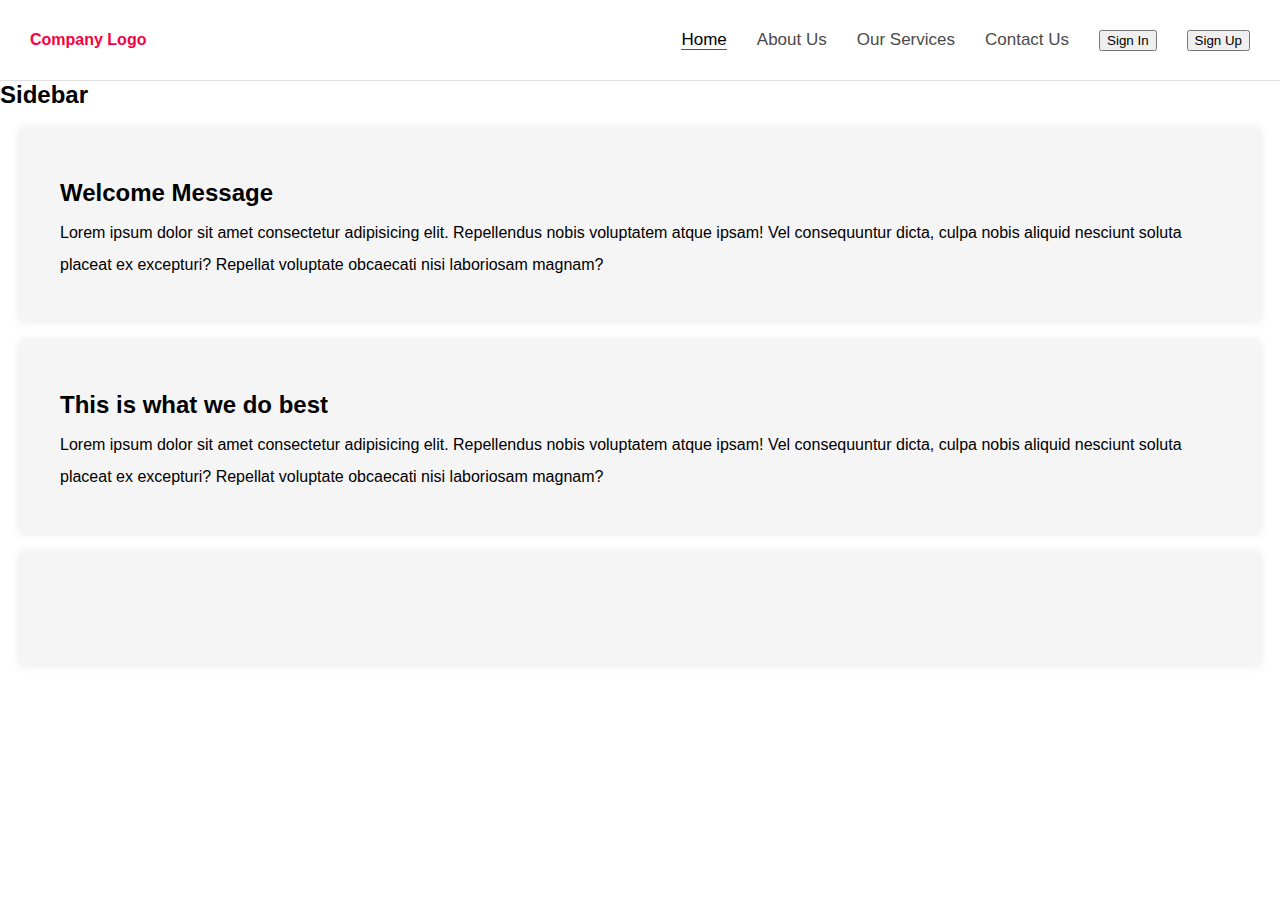
==== about.html @ e8c35fa0 "initial commit for the assignment-5" ====
<!DOCTYPE html>
<html lang="en">
  <head>
    <meta charset="UTF-8" />
    <meta name="viewport" content="width=device-width, initial-scale=1.0" />
    <title>Assignment | Digital-Institute</title>
    <link rel="stylesheet" href="./assets/styles/styles.css" />
  </head>
  <body>
    <header>
      <h2 class="logo">Company Logo</h2>
      <nav>
        <ul>
          <li><a href="./index.html" class="nav-link active-link">Home</a></li>
          <li><a href="about.html" class="nav-link">About Us</a></li>
          <li><a href="services.html" class="nav-link">Our Services</a></li>
          <li><a href="contact.html" class="nav-link">Contact Us</a></li>
          <li>
            <a href="sign-in">
              <button class="sign-in">Sign In</button>
            </a>
          </li>
          <li>
            <a href="sign-up">
              <button class="sign-in">Sign Up</button>
            </a>
          </li>
        </ul>
      </nav>
    </header>
    <aside>
      <h2>Sidebar</h2>
    </aside>
    <main>
      <section class="page-intro">
        <div class="card">
          <h2>Welcome Message</h2>
          <p>
            Lorem ipsum dolor sit amet consectetur adipisicing elit. Repellendus
            nobis voluptatem atque ipsam! Vel consequuntur dicta, culpa nobis
            aliquid nesciunt soluta placeat ex excepturi? Repellat voluptate
            obcaecati nisi laboriosam magnam?
          </p>
        </div>
        <div class="card">
          <h2>This is what we do best</h2>
          <p>
            Lorem ipsum dolor sit amet consectetur adipisicing elit. Repellendus
            nobis voluptatem atque ipsam! Vel consequuntur dicta, culpa nobis
            aliquid nesciunt soluta placeat ex excepturi? Repellat voluptate
            obcaecati nisi laboriosam magnam?
          </p>
        </div>
      </section>
      <section class="image-text">
        <div class="card">
          <img src="" alt="" />
        </div>
      </section>
    </main>
    <script src="./assets/js/script.js"></script>
  </body>
</html>
---- assets/styles/styles.css ----
* {
  margin: 0;
  font-family: 'Roboto', sans-serif;
}

header {
  height: 80px;
  display: flex;
  justify-content: space-between;
  align-items: center;
  border-bottom: 1px solid #e0e0e0;
  padding: 0 30px;
}

header > nav > ul {
  list-style-type: none;
  display: flex;
  justify-content: space-between;
  align-items: center;
  gap: 30px;
}
.logo {
  margin-right: atuo;
  font-size: 1rem;
  text-decoration: none;
  color: #f8003f;
}

.nav-link {
  text-decoration: none;
  color: #4a4a4a;
  font-size: 17px;
  font-family: 'Roboto', sans-serif;
}
.nav-link:hover {
  color: black;
  border-bottom: 1px solid #f8003f;
}
.active-link {
  color: black;
  border-bottom: 1px solid #f8003f;
}

.button-link {
  display: inline-block; /* Allows for padding and margin adjustments */
  padding: 10px 20px;
  margin: 0 5px; /* Spacing between buttons */
  background-color: transparent; /* Transparent background for a clean nav look */
  color: #f8003f; /* Active color for text */
  text-decoration: none; /* Removes underline from links */
  border: 2px solid #f8003f; /* Border color matches active color */
  border-radius: 5px; /* Rounded corners */
  transition: background-color 0.3s, color 0.3s; /* Smooth transition for hover effects */
}

.button-link:hover,
.button-link:focus {
  background-color: #f8003f; /* Active color background on hover/focus */
  color: white; /* Contrast color for text */
  outline: none; /* Removes the outline to keep the design clean */
}

.card {
  background-color: #f5f5f5;
  padding: 40px;
  margin: 20px 20px 20px 20px;
  box-shadow: 0 0 10px rgba(0, 0, 0, 0.1);
  line-height: 2;
}

.main {
  display: flex;
}
.sidebar {
  flex: 0 0 20%;
  display: flex;
  background-color: #f8003f;
  align-items: center;
  justify-content: center;
}
.container {
  flex: 1 1 auto;
  flex-direction: column;
}
.hero {
  display: flex;
}
.image-content {
  display: flex;
  width: 100%;
  gap: 40px;
  align-items: center;
  padding-bottom: 36px;
}

footer {
  display: flex;
  justify-content: space-around;
  padding: 40px;
  align-items: center;
  height: 400px;
  background-color: #4a4a4a;
  color: #f5f5f5;
  line-height: 2;
}

.about-company,
.useful-links,
.newsletter {
  width: 500px;
}

.useful-links > ul {
  list-style-type: none;
  display: flex;
  flex-direction: column;
  padding: 0;
  margin: 0;
}

.useful-links {
  display: flex;
  flex-direction: column;
}

.useful-links a {
  text-decoration: none;
  color: #f5f5f5;
  font-size: 17px;
}

.useful-links a:hover {
  color: #f8003f;
}

.newsletter form {
  display: flex;
  justify-content: center;
  gap: 10px;
}

.newsletter input[type='email'] {
  flex-grow: 1;
  padding: 10px;
  border: 2px solid #007bff;
  border-radius: 5px;
  outline: none;
}

.newsletter button {
  padding: 10px 20px;
  background-color: #007bff;
  color: white;
  border: none;
  border-radius: 5px;
  cursor: pointer;
  transition: background-color 0.3s ease;
}

.newsletter button:hover {
  background-color: #0056b3;
}

@media screen and (max-width: 960px) {
  nav {
    display: none; /* I could make the navbar completely responsive but not the actual assignment */
  }
  .main {
    flex-direction: column;
  }
  .sidebar {
    flex: 0 0 100%;
    /* display: none;   *** To completely hide the sidebar on small screens*/
  }
  .hero {
    flex-direction: column;
  }
  .image-content {
    flex-direction: column;
  }
  footer {
    display: flex;
    flex-direction: column;
    align-items: center;
    justify-content: center;
    height: auto;
    gap: 50px;
  }
  .about-company,
  .useful-links,
  .newsletter {
    width: 60%;
  }
}
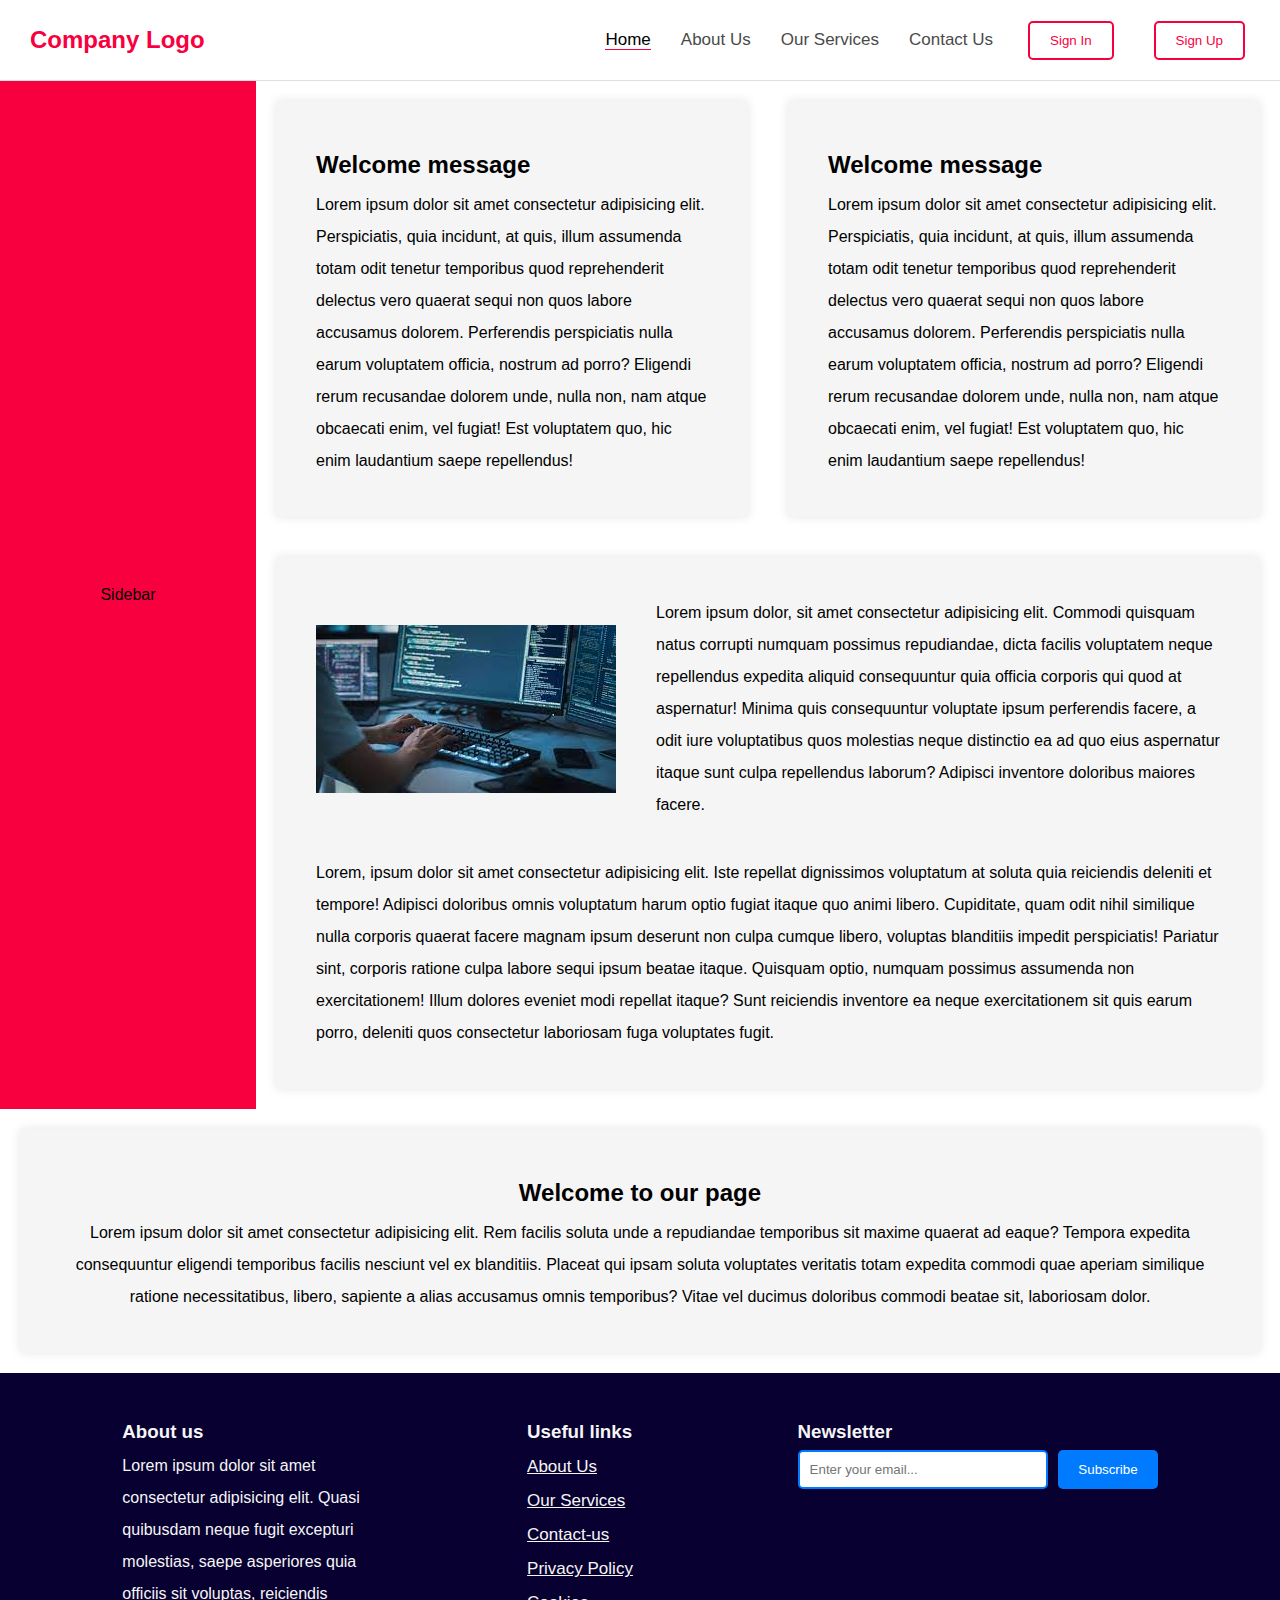
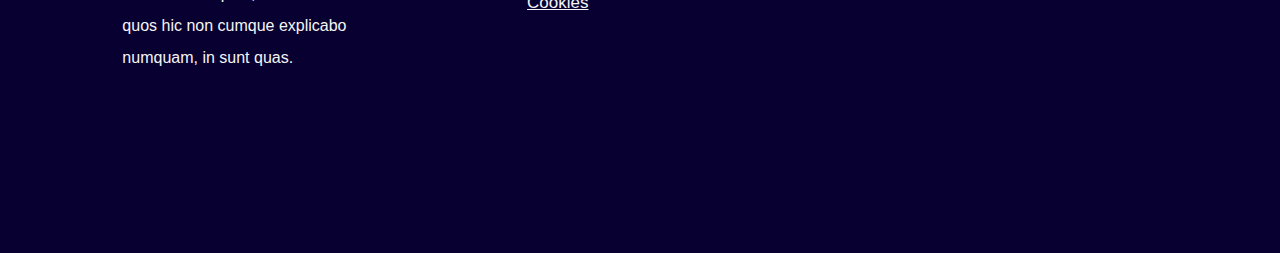
==== commit 54fb2707: "added same content to about.html page to test out link activity" ====
--- a/about.html
+++ b/about.html
@@ -8,7 +8,9 @@
   </head>
   <body>
     <header>
-      <h2 class="logo">Company Logo</h2>
+      <a href="./index.html" class="logo">
+        <h2>Company Logo</h2>
+      </a>
       <nav>
         <ul>
           <li><a href="./index.html" class="nav-link active-link">Home</a></li>
@@ -16,48 +18,123 @@
           <li><a href="services.html" class="nav-link">Our Services</a></li>
           <li><a href="contact.html" class="nav-link">Contact Us</a></li>
           <li>
-            <a href="sign-in">
-              <button class="sign-in">Sign In</button>
+            <a href="./sign-in">
+              <button class="button-link">Sign In</button>
             </a>
           </li>
           <li>
-            <a href="sign-up">
-              <button class="sign-in">Sign Up</button>
+            <a href="./sign-up">
+              <button class="button-link">Sign Up</button>
             </a>
           </li>
         </ul>
+        <span> </span>
       </nav>
     </header>
-    <aside>
-      <h2>Sidebar</h2>
-    </aside>
-    <main>
-      <section class="page-intro">
-        <div class="card">
-          <h2>Welcome Message</h2>
-          <p>
-            Lorem ipsum dolor sit amet consectetur adipisicing elit. Repellendus
-            nobis voluptatem atque ipsam! Vel consequuntur dicta, culpa nobis
-            aliquid nesciunt soluta placeat ex excepturi? Repellat voluptate
-            obcaecati nisi laboriosam magnam?
-          </p>
-        </div>
-        <div class="card">
-          <h2>This is what we do best</h2>
-          <p>
-            Lorem ipsum dolor sit amet consectetur adipisicing elit. Repellendus
-            nobis voluptatem atque ipsam! Vel consequuntur dicta, culpa nobis
-            aliquid nesciunt soluta placeat ex excepturi? Repellat voluptate
-            obcaecati nisi laboriosam magnam?
-          </p>
-        </div>
-      </section>
-      <section class="image-text">
-        <div class="card">
-          <img src="" alt="" />
-        </div>
+    <main class="main">
+      <aside class="sidebar">Sidebar</aside>
+      <section class="container">
+        <section class="hero">
+          <div class="card">
+            <h2>Welcome message</h2>
+            <p>
+              Lorem ipsum dolor sit amet consectetur adipisicing elit.
+              Perspiciatis, quia incidunt, at quis, illum assumenda totam odit
+              tenetur temporibus quod reprehenderit delectus vero quaerat sequi
+              non quos labore accusamus dolorem. Perferendis perspiciatis nulla
+              earum voluptatem officia, nostrum ad porro? Eligendi rerum
+              recusandae dolorem unde, nulla non, nam atque obcaecati enim, vel
+              fugiat! Est voluptatem quo, hic enim laudantium saepe repellendus!
+            </p>
+          </div>
+          <div class="card">
+            <h2>Welcome message</h2>
+            <p>
+              Lorem ipsum dolor sit amet consectetur adipisicing elit.
+              Perspiciatis, quia incidunt, at quis, illum assumenda totam odit
+              tenetur temporibus quod reprehenderit delectus vero quaerat sequi
+              non quos labore accusamus dolorem. Perferendis perspiciatis nulla
+              earum voluptatem officia, nostrum ad porro? Eligendi rerum
+              recusandae dolorem unde, nulla non, nam atque obcaecati enim, vel
+              fugiat! Est voluptatem quo, hic enim laudantium saepe repellendus!
+            </p>
+          </div>
+        </section>
+        <section>
+          <div class="card">
+            <div class="image-content">
+              <img src="./assets/img/developer.jpeg" alt="Developer Image" />
+              <p>
+                Lorem ipsum dolor, sit amet consectetur adipisicing elit.
+                Commodi quisquam natus corrupti numquam possimus repudiandae,
+                dicta facilis voluptatem neque repellendus expedita aliquid
+                consequuntur quia officia corporis qui quod at aspernatur!
+                Minima quis consequuntur voluptate ipsum perferendis facere, a
+                odit iure voluptatibus quos molestias neque distinctio ea ad quo
+                eius aspernatur itaque sunt culpa repellendus laborum? Adipisci
+                inventore doloribus maiores facere.
+              </p>
+            </div>
+            <div class="description">
+              <p>
+                Lorem, ipsum dolor sit amet consectetur adipisicing elit. Iste
+                repellat dignissimos voluptatum at soluta quia reiciendis
+                deleniti et tempore! Adipisci doloribus omnis voluptatum harum
+                optio fugiat itaque quo animi libero. Cupiditate, quam odit
+                nihil similique nulla corporis quaerat facere magnam ipsum
+                deserunt non culpa cumque libero, voluptas blanditiis impedit
+                perspiciatis! Pariatur sint, corporis ratione culpa labore sequi
+                ipsum beatae itaque. Quisquam optio, numquam possimus assumenda
+                non exercitationem! Illum dolores eveniet modi repellat itaque?
+                Sunt reiciendis inventore ea neque exercitationem sit quis earum
+                porro, deleniti quos consectetur laboriosam fuga voluptates
+                fugit.
+              </p>
+            </div>
+          </div>
+        </section>
       </section>
     </main>
+    <article class="card" style="text-align: center">
+      <h2>Welcome to our page</h2>
+      <p>
+        Lorem ipsum dolor sit amet consectetur adipisicing elit. Rem facilis
+        soluta unde a repudiandae temporibus sit maxime quaerat ad eaque?
+        Tempora expedita consequuntur eligendi temporibus facilis nesciunt vel
+        ex blanditiis. Placeat qui ipsam soluta voluptates veritatis totam
+        expedita commodi quae aperiam similique ratione necessitatibus, libero,
+        sapiente a alias accusamus omnis temporibus? Vitae vel ducimus doloribus
+        commodi beatae sit, laboriosam dolor.
+      </p>
+    </article>
+    <footer>
+      <section class="about-company">
+        <h3>About us</h3>
+        <p>
+          Lorem ipsum dolor sit amet consectetur adipisicing elit. Quasi
+          quibusdam neque fugit excepturi molestias, saepe asperiores quia
+          officiis sit voluptas, reiciendis quos hic non cumque explicabo
+          numquam, in sunt quas.
+        </p>
+      </section>
+      <section class="useful-links">
+        <h3>Useful links</h3>
+        <ul>
+          <li><a href="">About Us</a></li>
+          <li><a href="">Our Services</a></li>
+          <li><a href="">Contact-us</a></li>
+          <li><a href="">Privacy Policy</a></li>
+          <li><a href="">Cookies</a></li>
+        </ul>
+      </section>
+      <section class="newsletter">
+        <h3>Newsletter</h3>
+        <form>
+          <input type="email" placeholder="Enter your email..." />
+          <button type="submit">Subscribe</button>
+        </form>
+      </section>
+    </footer>
     <script src="./assets/js/script.js"></script>
   </body>
 </html>
--- a/assets/styles/styles.css
+++ b/assets/styles/styles.css
@@ -94,12 +94,10 @@
 }
 
 footer {
-  display: flex;
   justify-content: space-around;
+  display: flex;
   padding: 40px;
-  align-items: center;
-  height: 400px;
-  background-color: #4a4a4a;
+  background-color: #070031;
   color: #f5f5f5;
   line-height: 2;
 }
@@ -107,17 +105,22 @@
 .about-company,
 .useful-links,
 .newsletter {
-  width: 500px;
+  height: 400px;
 }
 
 .useful-links > ul {
   list-style-type: none;
   display: flex;
   flex-direction: column;
+  justify-content: space-between;
   padding: 0;
   margin: 0;
 }
 
+.about-company {
+  width: 20%;
+}
+
 .useful-links {
   display: flex;
   flex-direction: column;
@@ -127,10 +130,16 @@
   text-decoration: none;
   color: #f5f5f5;
   font-size: 17px;
+  text-decoration: underline;
 }
 
 .useful-links a:hover {
   color: #f8003f;
+  text-decoration: none;
+}
+
+.newsletter {
+  width: 30%;
 }
 
 .newsletter form {
@@ -184,11 +193,10 @@
     align-items: center;
     justify-content: center;
     height: auto;
-    gap: 50px;
   }
   .about-company,
   .useful-links,
   .newsletter {
-    width: 60%;
-  }
-}
+    width: 90%;
+  }
+}
